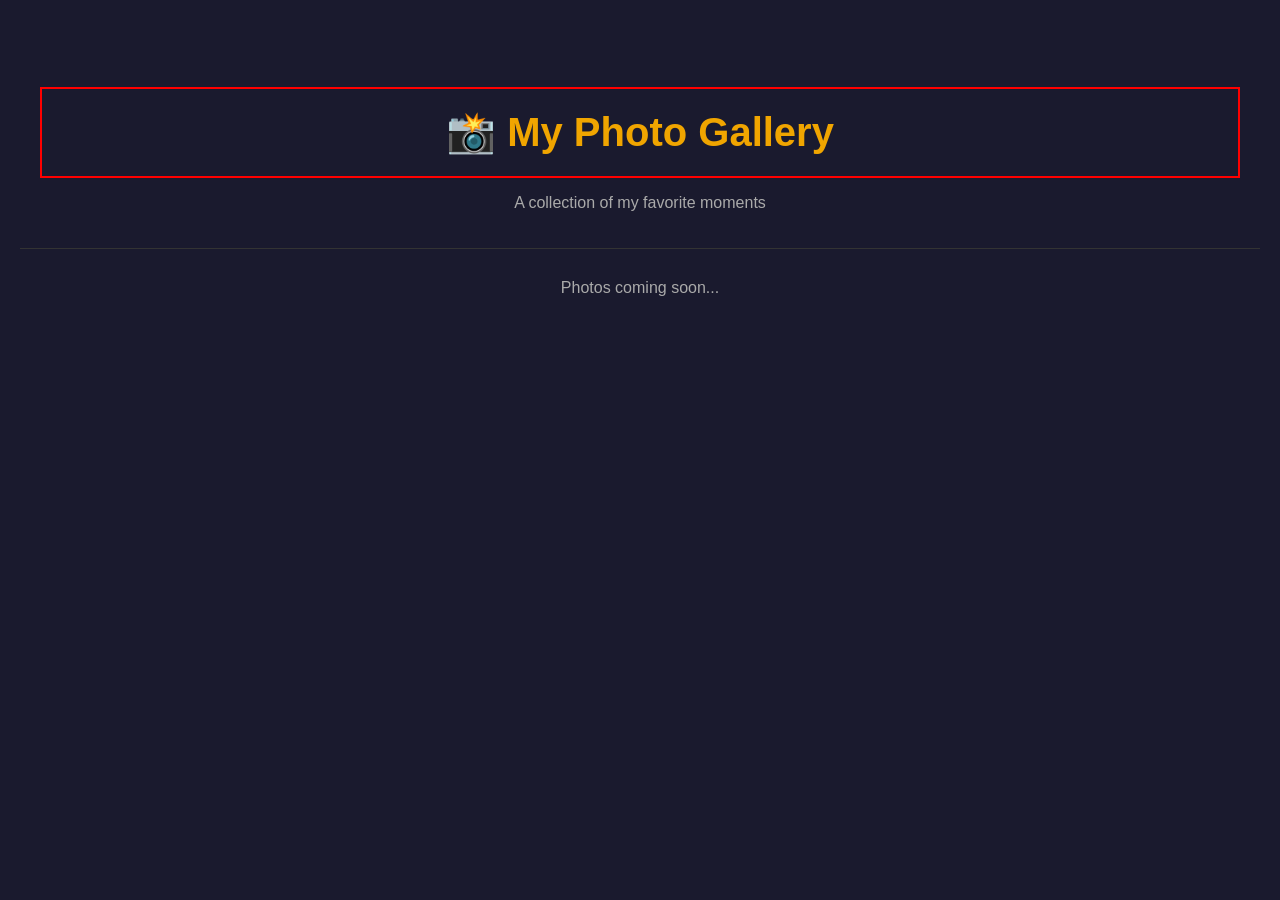
==== index.html @ 071d147f "Day 1 and Day 2: HTML structure and CSS styling" ====
<!DOCTYPE html>
<!-- This line tells the browser: "Hey, this is a modern HTML5 page" -->

<html lang="en">
    <!-- lang="en" tells the browser (and screen readers) this is in English -->

    <head>
        <!-- HEAD = the brain. Stuff here is NOT visible on the page -->
        <!-- It's settings, metadata, and links to the CSS files -->

        <meta charset="UTF-8">
        <!-- charset = character set. UTF-8 supports all letters/emoji worldwide -->

        <meta name="viewport" content="width=device-width, initial-scale=1.0">
        <!-- This makes it look right on phones (don't worry about this yet) -->


        <title>My Photo Gallery</title>
        <!-- This is the text that appears on the browser TAB -->

        <!-- This line connects your CSS file to this HTML file -->
        <link rel="stylesheet" href="css/style.css">

    </head>
    <body>

        <!-- HEADER: the top banner of your gallery -->
        <header>
            <h1>📸 My Photo Gallery</h1>
            <p>A collection of my favorite moments</p>
        </header>

  <!-- MAIN: this is where the photo grid will live (Day 3!) -->
  <main>
    <p>Photos coming soon...</p>
  </main>

    </body>

</html>
---- css/style.css ----
/* ================================
   GLOBAL STYLES
   These affect the whole page
================================ */

body {
  background-color: #1a1a2e;   /* dark navy background */
  color: #ffffff;               /* white text (inherits to all text inside) */
  font-family: Arial, sans-serif;
  margin: 0;                    /* removes default white space browsers add */
  padding: 20px;                /* breathing room inside the page edges */
}


/* ================================
   HEADER STYLES
================================ */

h1 {
  color: #f0a500;               /* gold color */
  text-align: center;
  font-size: 2.5rem;            /* rem = relative to base size. 2.5rem ≈ 40px */
  margin-bottom: 8px;


/* Try these and see what they do: */
    padding: 20px;          /* adds space inside around the text */
    border: 2px solid red;  /* adds a red border so you can SEE the box */
}

p {
  text-align: center;
  color: #aaaaaa;               /* light grey — softer than full white */
  font-size: 1rem;
}

/* ================================
   HEADER SECTION
================================ */

header {
    text-align: center;
    padding: 40px 20px 20px;     /* top right/left bottom */
    border-bottom: 1px solid #333333;  /* subtle dividing line */
    margin-bottom: 30px;
  }
  
  main {
    max-width: 1200px;           /* stops content from stretching too wide */
    margin: 0 auto;              /* auto left+right margin = centers the box */
  }
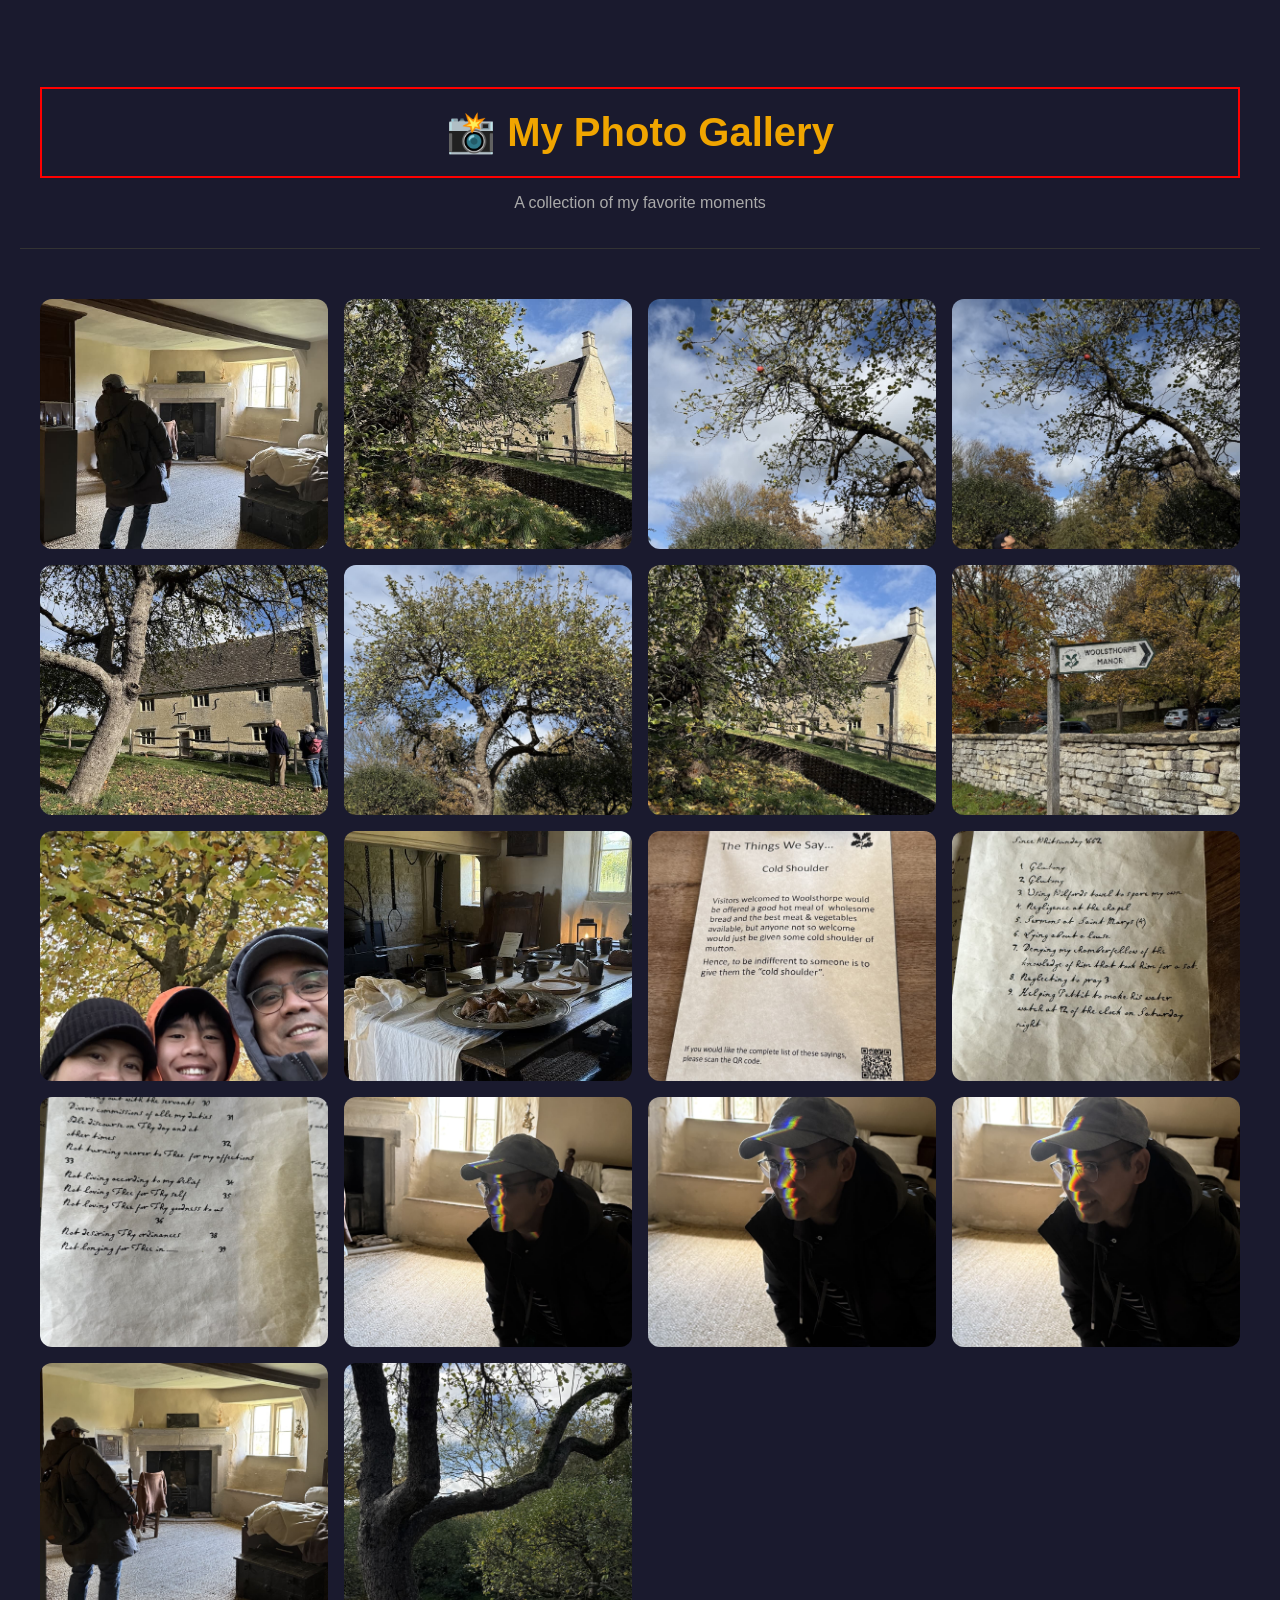
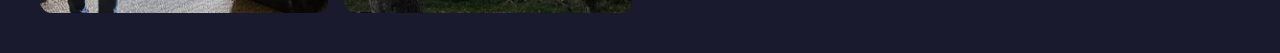
==== commit 4b6da810: "Day 3: Newton's Museum photo gallery grid" ====
--- a/index.html
+++ b/index.html
@@ -32,7 +32,83 @@
 
   <!-- MAIN: this is where the photo grid will live (Day 3!) -->
   <main>
-    <p>Photos coming soon...</p>
+
+    <section class="gallery">
+  
+      <div class="gallery-item">
+        <img src="images/newton-museum-01.jpg" alt="Newton's Museum visit - photo 1">
+      </div>
+  
+      <div class="gallery-item">
+        <img src="images/newton-museum-02.jpg" alt="Newton's Museum visit - photo 2">
+      </div>
+  
+      <div class="gallery-item">
+        <img src="images/newton-museum-03.jpg" alt="Newton's Museum visit - photo 3">
+      </div>
+  
+      <div class="gallery-item">
+        <img src="images/newton-museum-04.jpg" alt="Newton's Museum visit - photo 4">
+      </div>
+  
+      <div class="gallery-item">
+        <img src="images/newton-museum-05.jpg" alt="Newton's Museum visit - photo 5">
+      </div>
+  
+      <div class="gallery-item">
+        <img src="images/newton-museum-06.jpg" alt="Newton's Museum visit - photo 6">
+      </div>
+  
+      <div class="gallery-item">
+        <img src="images/newton-museum-07.jpg" alt="Newton's Museum visit - photo 7">
+      </div>
+  
+      <div class="gallery-item">
+        <img src="images/newton-museum-08.jpg" alt="Newton's Museum visit - photo 8">
+      </div>
+  
+      <div class="gallery-item">
+        <img src="images/newton-museum-09.jpg" alt="Newton's Museum visit - photo 9">
+      </div>
+  
+      <div class="gallery-item">
+        <img src="images/newton-museum-10.jpg" alt="Newton's Museum visit - photo 10">
+      </div>
+  
+      <div class="gallery-item">
+        <img src="images/newton-museum-11.jpg" alt="Newton's Museum visit - photo 11">
+      </div>
+  
+      <div class="gallery-item">
+        <img src="images/newton-museum-12.jpg" alt="Newton's Museum visit - photo 12">
+      </div>
+  
+      <div class="gallery-item">
+        <img src="images/newton-museum-13.jpg" alt="Newton's Museum visit - photo 13">
+      </div>
+  
+      <div class="gallery-item">
+        <img src="images/newton-museum-14.jpg" alt="Newton's Museum visit - photo 14">
+      </div>
+  
+      <div class="gallery-item">
+        <img src="images/newton-museum-15.jpg" alt="Newton's Museum visit - photo 15">
+      </div>
+  
+      <div class="gallery-item">
+        <img src="images/newton-museum-16.jpg" alt="Newton's Museum visit - photo 16">
+      </div>
+  
+      <div class="gallery-item">
+        <img src="images/newton-museum-17.jpg" alt="Newton's Museum visit - photo 17">
+      </div>
+  
+      <div class="gallery-item">
+        <img src="images/newton-museum-18.jpg" alt="Newton's Museum visit - photo 18">
+      </div>
+  
+    </section>
+  
   </main>
 
     </body>
--- a/css/style.css
+++ b/css/style.css
@@ -48,4 +48,39 @@
   main {
     max-width: 1200px;           /* stops content from stretching too wide */
     margin: 0 auto;              /* auto left+right margin = centers the box */
+  }
+
+  /* ================================
+   GALLERY GRID
+================================ */
+
+.gallery {
+    display: grid;
+    grid-template-columns: repeat(auto-fit, minmax(250px, 1fr));
+    gap: 16px;
+    padding: 20px 0;
+  }
+  
+  
+  /* ================================
+     EACH PHOTO CARD
+  ================================ */
+  
+  .gallery-item {
+    overflow: hidden;
+    border-radius: 12px;
+    background: #16213e;
+  }
+  
+  .gallery-item img {
+    width: 100%;
+    height: 250px;
+    object-fit: cover;
+    display: block;
+    transition: transform 0.3s ease;
+    cursor: pointer;
+  }
+  
+  .gallery-item img:hover {
+    transform: scale(1.05);
   }
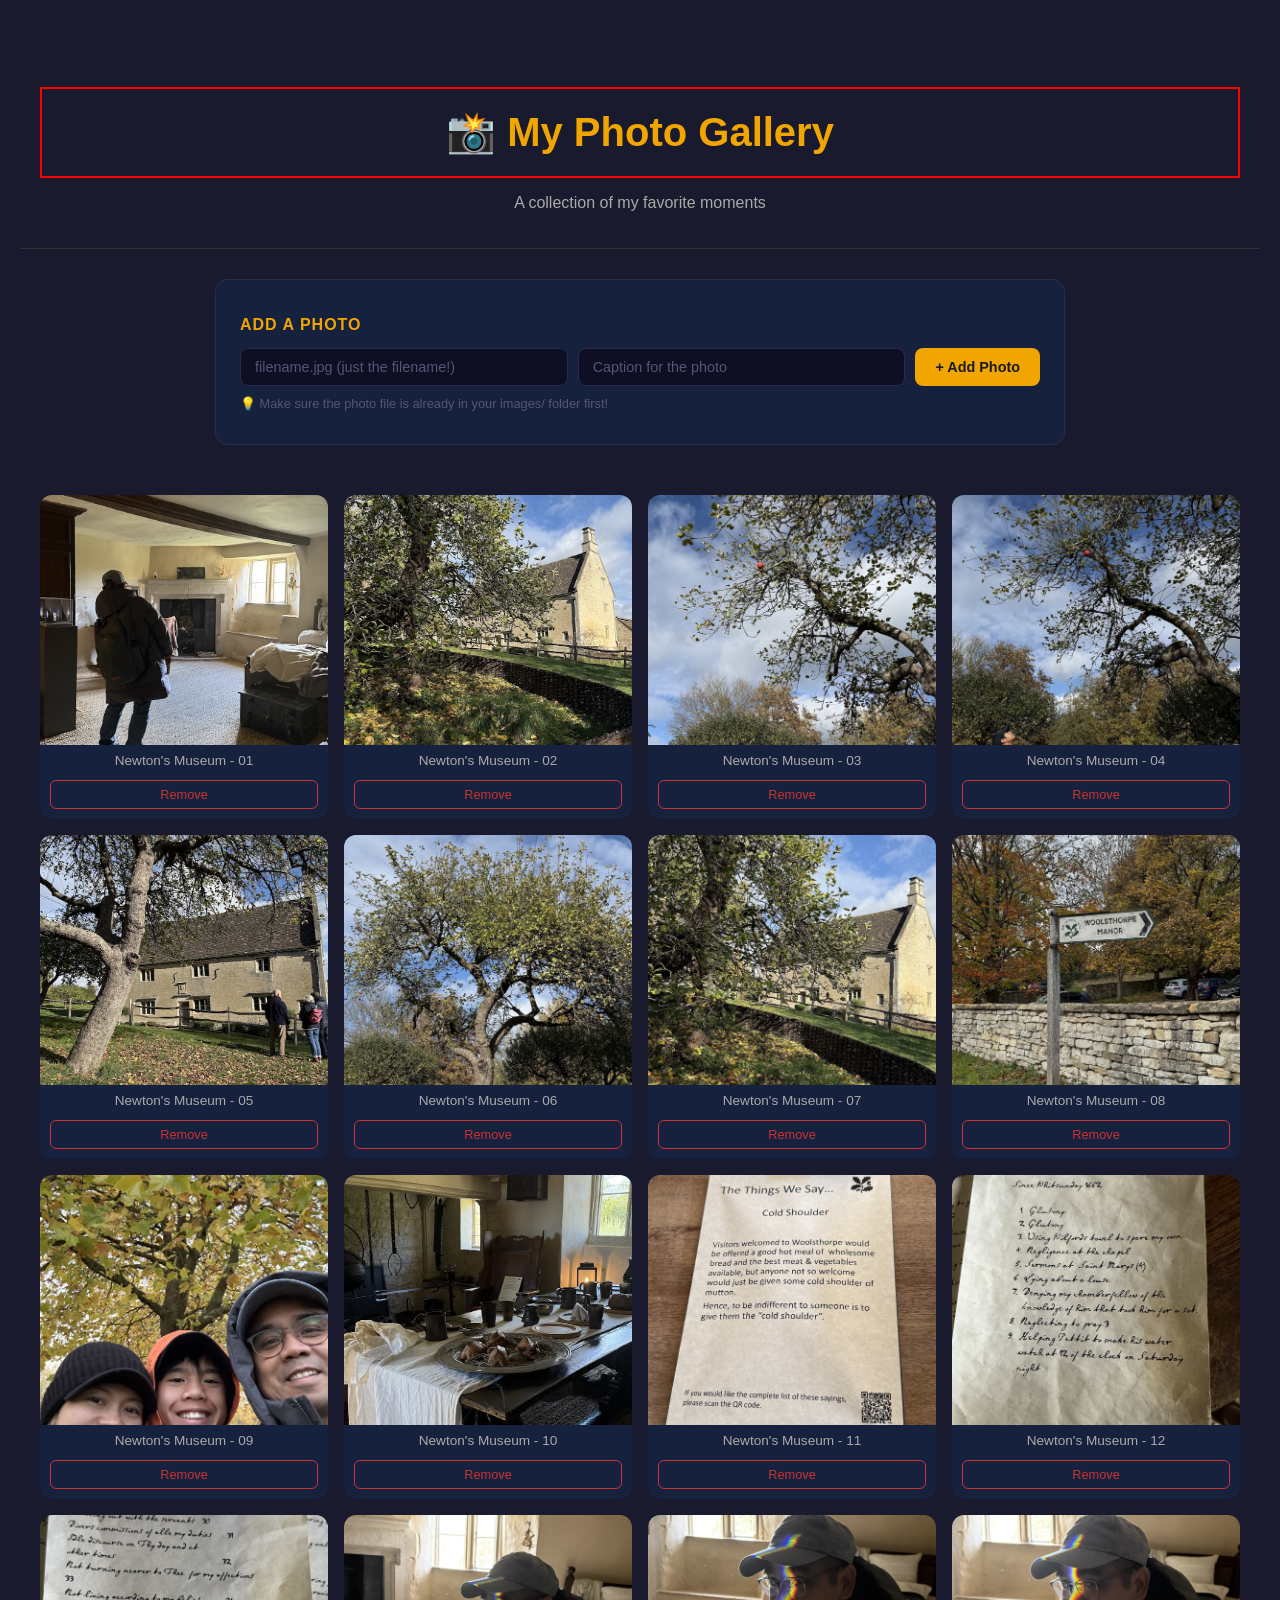
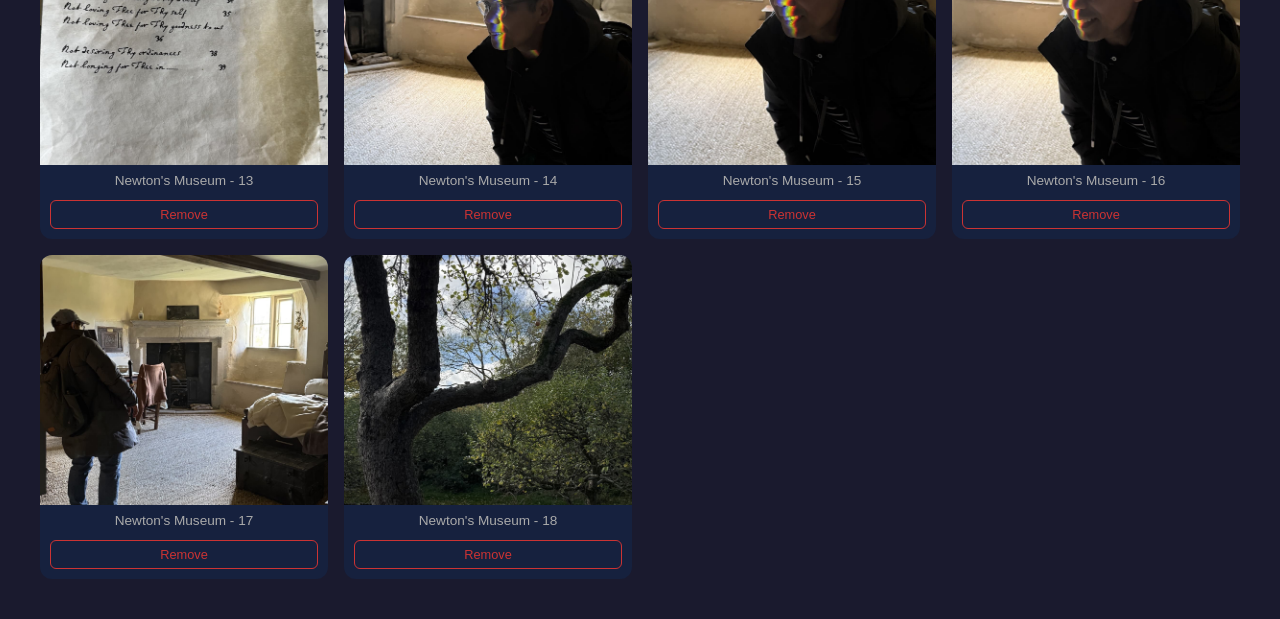
==== commit 5ba56057: "Day 5 complete: dynamic gallery fully working" ====
--- a/index.html
+++ b/index.html
@@ -15,7 +15,7 @@
         <!-- This makes it look right on phones (don't worry about this yet) -->
 
 
-        <title>My Photo Gallery</title>
+        <title>Newton's Museum - Photo Gallery</title>
         <!-- This is the text that appears on the browser TAB -->
 
         <!-- This line connects your CSS file to this HTML file -->
@@ -33,84 +33,55 @@
   <!-- MAIN: this is where the photo grid will live (Day 3!) -->
   <main>
 
+    <!-- ADD PHOTO CONTROL PANEL -->
+  <div class="controls">
+
+    <h3>Add a Photo</h3>
+
+    <div class="controls-row">
+
+      <input 
+        type="text" 
+        id="newSrc" 
+        placeholder="filename.jpg (just the filename!)">
+
+      <input 
+        type="text" 
+        id="newCaption" 
+        placeholder="Caption for the photo">
+
+      <button onclick="addPhoto()">+ Add Photo</button>
+
+    </div>
+
+    <p class="controls-note">
+      💡 Make sure the photo file is already in your images/ folder first!
+    </p>
+
+  </div>
+
+
+    <!-- Gallery is now built by JavaScript from the photos array in gallery.js -->
     <section class="gallery">
-  
-      <div class="gallery-item">
-        <img src="images/newton-museum-01.jpg" alt="Newton's Museum visit - photo 1">
-      </div>
-  
-      <div class="gallery-item">
-        <img src="images/newton-museum-02.jpg" alt="Newton's Museum visit - photo 2">
-      </div>
-  
-      <div class="gallery-item">
-        <img src="images/newton-museum-03.jpg" alt="Newton's Museum visit - photo 3">
-      </div>
-  
-      <div class="gallery-item">
-        <img src="images/newton-museum-04.jpg" alt="Newton's Museum visit - photo 4">
-      </div>
-  
-      <div class="gallery-item">
-        <img src="images/newton-museum-05.jpg" alt="Newton's Museum visit - photo 5">
-      </div>
-  
-      <div class="gallery-item">
-        <img src="images/newton-museum-06.jpg" alt="Newton's Museum visit - photo 6">
-      </div>
-  
-      <div class="gallery-item">
-        <img src="images/newton-museum-07.jpg" alt="Newton's Museum visit - photo 7">
-      </div>
-  
-      <div class="gallery-item">
-        <img src="images/newton-museum-08.jpg" alt="Newton's Museum visit - photo 8">
-      </div>
-  
-      <div class="gallery-item">
-        <img src="images/newton-museum-09.jpg" alt="Newton's Museum visit - photo 9">
-      </div>
-  
-      <div class="gallery-item">
-        <img src="images/newton-museum-10.jpg" alt="Newton's Museum visit - photo 10">
-      </div>
-  
-      <div class="gallery-item">
-        <img src="images/newton-museum-11.jpg" alt="Newton's Museum visit - photo 11">
-      </div>
-  
-      <div class="gallery-item">
-        <img src="images/newton-museum-12.jpg" alt="Newton's Museum visit - photo 12">
-      </div>
-  
-      <div class="gallery-item">
-        <img src="images/newton-museum-13.jpg" alt="Newton's Museum visit - photo 13">
-      </div>
-  
-      <div class="gallery-item">
-        <img src="images/newton-museum-14.jpg" alt="Newton's Museum visit - photo 14">
-      </div>
-  
-      <div class="gallery-item">
-        <img src="images/newton-museum-15.jpg" alt="Newton's Museum visit - photo 15">
-      </div>
-  
-      <div class="gallery-item">
-        <img src="images/newton-museum-16.jpg" alt="Newton's Museum visit - photo 16">
-      </div>
-  
-      <div class="gallery-item">
-        <img src="images/newton-museum-17.jpg" alt="Newton's Museum visit - photo 17">
-      </div>
-  
-      <div class="gallery-item">
-        <img src="images/newton-museum-18.jpg" alt="Newton's Museum visit - photo 18">
-      </div>
-  
+      <!-- JavaScript fills this in automatically -->
     </section>
   
   </main>
 
+  <!-- LIGHTBOX: hidden by default, shown by JavaScript when a photo is clicked -->
+  <div class="lightbox" id="lightbox">
+
+    <!-- The X button to close -->
+    <span class="close-btn" id="closeBtn">&times;</span>
+
+    <!-- This img starts empty — JavaScript fills it in when you click a photo -->
+    <img src="" alt="Expanded photo view" id="lightboxImg">
+
+  </div>
+
+  <!-- Link your JavaScript file — ALWAYS at the bottom, just before </body> -->
+  <script src="js/gallery.js"></script>
+
     </body>
 
 </html>
--- a/css/style.css
+++ b/css/style.css
@@ -83,4 +83,178 @@
   
   .gallery-item img:hover {
     transform: scale(1.05);
+  }
+
+  /* ================================
+   LIGHTBOX
+================================ */
+
+.lightbox {
+    /* Hidden by default — display none means it doesn't exist visually */
+    display: none;
+  
+    /* Fixed means it stays on screen even if you scroll */
+    position: fixed;
+  
+    /* Stretch to cover the ENTIRE screen */
+    top: 0;
+    left: 0;
+    width: 100%;
+    height: 100%;
+  
+    /* Semi-transparent dark background — the "dimming" effect */
+    background: rgba(0, 0, 0, 0.92);
+  
+    /* Center the photo horizontally and vertically */
+    display: flex;
+    justify-content: center;
+    align-items: center;
+  
+    /* Sits on top of everything else on the page */
+    z-index: 1000;
+  
+    /* Hidden until JavaScript adds the .active class */
+    opacity: 0;
+    pointer-events: none;    /* can't click it when hidden */
+    transition: opacity 0.3s ease;
+  }
+  
+  /* When JavaScript adds class="active", the lightbox becomes visible */
+  .lightbox.active {
+    opacity: 1;
+    pointer-events: all;    /* can click it again */
+  }
+  
+  /* The expanded photo inside the lightbox */
+  .lightbox img {
+    max-width: 90vw;        /* vw = viewport width. 90vw = 90% of screen width */
+    max-height: 85vh;       /* vh = viewport height. 85vh = 85% of screen height */
+    object-fit: contain;    /* show the WHOLE photo — no cropping! */
+    border-radius: 8px;
+    box-shadow: 0 20px 60px rgba(0, 0, 0, 0.8);
+  }
+  
+  /* The X close button */
+  .close-btn {
+    position: absolute;     /* position relative to the lightbox */
+    top: 20px;
+    right: 30px;
+    font-size: 2.5rem;
+    color: white;
+    cursor: pointer;
+    line-height: 1;
+    opacity: 0.7;
+    transition: opacity 0.2s ease;
+  }
+  
+  .close-btn:hover {
+    opacity: 1;             /* fully visible on hover */
+  }
+
+  /* ================================
+   CONTROL PANEL
+================================ */
+
+.controls {
+    max-width: 800px;
+    margin: 0 auto 30px;
+    padding: 20px 24px;
+    background: #16213e;       /* slightly lighter than page background */
+    border-radius: 12px;
+    border: 1px solid #2a2a4a;
+  }
+  
+  .controls h3 {
+    color: #f0a500;            /* gold — matches your heading */
+    margin-bottom: 14px;
+    font-size: 1rem;
+    text-transform: uppercase;
+    letter-spacing: 1px;
+  }
+  
+  .controls-row {
+    display: flex;             /* puts inputs and button in a row */
+    gap: 10px;
+    flex-wrap: wrap;           /* wraps to next line on small screens */
+  }
+  
+  .controls input {
+    flex: 1;                   /* each input takes equal space */
+    min-width: 160px;          /* won't shrink below this */
+    padding: 10px 14px;
+    background: #0f0f23;
+    border: 1px solid #2a2a4a;
+    border-radius: 8px;
+    color: white;
+    font-size: 0.9rem;
+    outline: none;             /* removes default browser focus ring */
+  }
+  
+  .controls input:focus {
+    border-color: #f0a500;     /* gold border when clicked into */
+  }
+  
+  .controls input::placeholder {
+    color: #555577;            /* dim placeholder text */
+  }
+  
+  .controls button {
+    padding: 10px 20px;
+    background: #f0a500;       /* gold button */
+    color: #1a1a2e;            /* dark text on gold */
+    border: none;
+    border-radius: 8px;
+    font-size: 0.9rem;
+    font-weight: bold;
+    cursor: pointer;
+    transition: background 0.2s ease;
+    white-space: nowrap;       /* keeps button text on one line */
+  }
+  
+  .controls button:hover {
+    background: #ffb800;       /* slightly brighter gold on hover */
+  }
+  
+  .controls-note {
+    margin-top: 10px;
+    font-size: 0.8rem;
+    color: #555577;
+    text-align: left;
+  }
+  
+  
+  /* ================================
+     REMOVE BUTTON (on each photo)
+  ================================ */
+  
+  .remove-btn {
+    display: block;
+    width: calc(100% - 20px);  /* full width minus some padding */
+    margin: 8px 10px 10px;
+    padding: 6px;
+    background: transparent;
+    border: 1px solid #cc3333;
+    border-radius: 6px;
+    color: #cc3333;
+    font-size: 0.8rem;
+    cursor: pointer;
+    transition: all 0.2s ease;
+  }
+  
+  .remove-btn:hover {
+    background: #cc3333;
+    color: white;
+  }
+  
+  
+  /* ================================
+     CAPTIONS
+  ================================ */
+  
+  .caption {
+    text-align: center;
+    padding: 8px 10px 4px;
+    font-size: 0.85rem;
+    color: #aaaaaa;
+    margin: 0;
   }
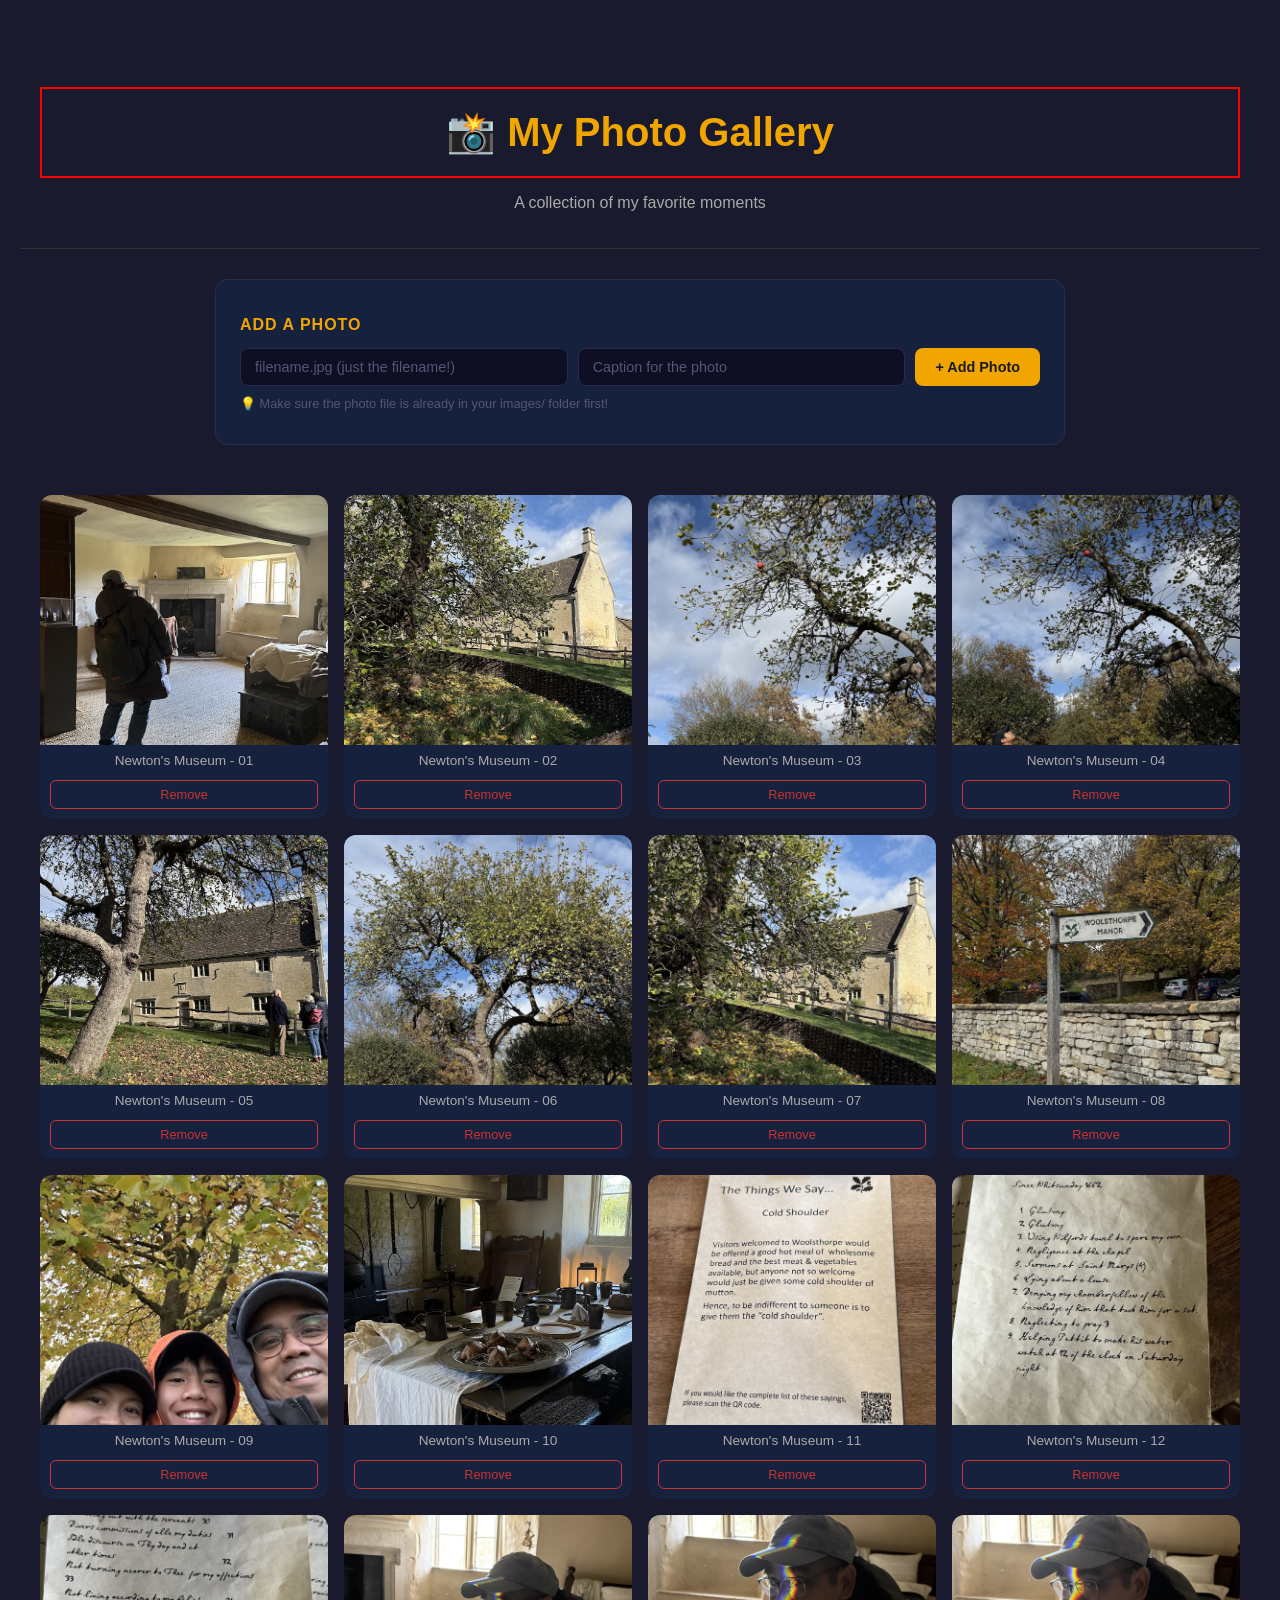
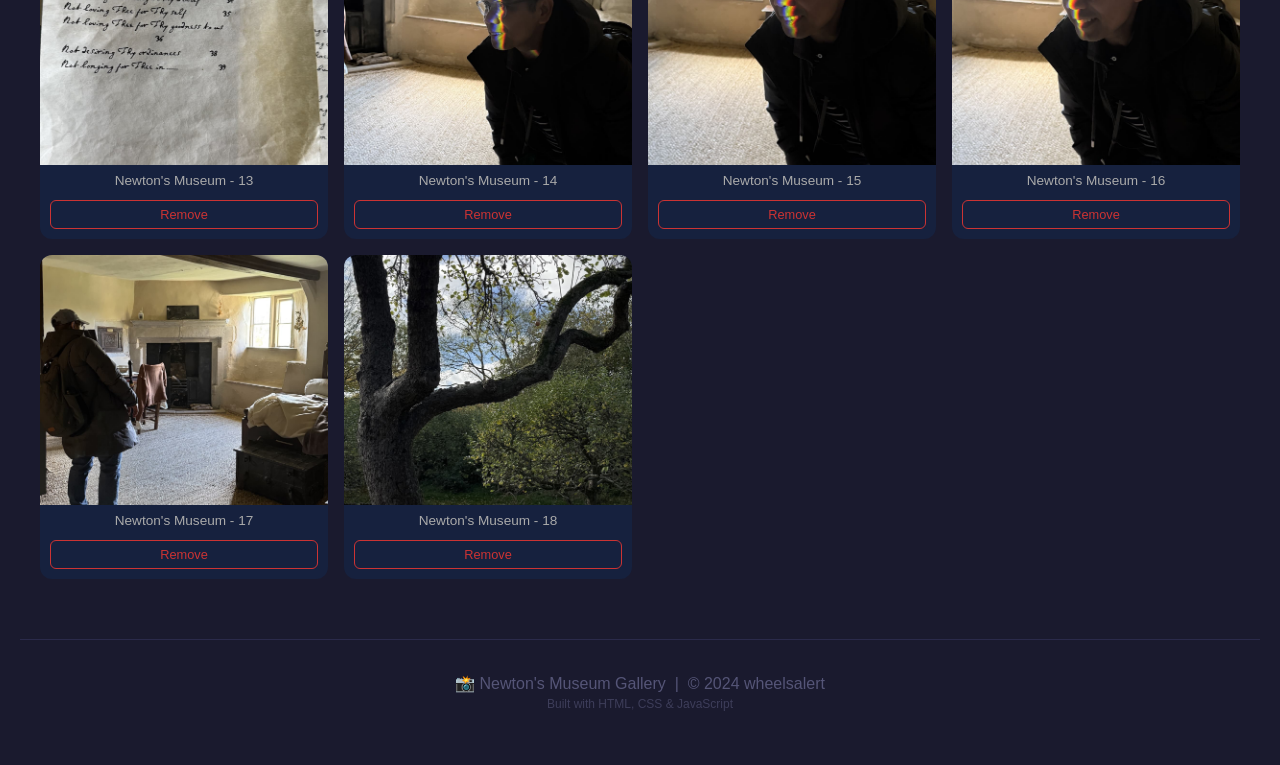
==== commit ce70a784: "Day 6: mobile responsive styles added" ====
--- a/index.html
+++ b/index.html
@@ -68,6 +68,12 @@
   
   </main>
 
+  <!-- FOOTER -->
+  <footer>
+    <p>📸 Newton's Museum Gallery &nbsp;|&nbsp; © 2024 wheelsalert</p>
+    <p class="footer-sub">Built with HTML, CSS & JavaScript</p>
+  </footer>
+
   <!-- LIGHTBOX: hidden by default, shown by JavaScript when a photo is clicked -->
   <div class="lightbox" id="lightbox">
 
--- a/css/style.css
+++ b/css/style.css
@@ -257,4 +257,67 @@
     font-size: 0.85rem;
     color: #aaaaaa;
     margin: 0;
+  }
+
+  /* ================================
+   MOBILE RESPONSIVE
+   These rules only apply when 
+   screen is 600px wide or less
+================================ */
+
+@media (max-width: 600px) {
+
+    h1 {
+      font-size: 1.6rem;      /* smaller heading on phone */
+    }
+  
+    .gallery {
+      grid-template-columns: repeat(2, 1fr);  /* 2 columns on phone */
+      gap: 8px;
+    }
+  
+    .gallery-item img {
+      height: 150px;          /* shorter tiles on small screen */
+    }
+  
+    .controls-row {
+      flex-direction: column;  /* stack inputs vertically on phone */
+    }
+  
+    .controls button {
+      width: 100%;             /* full width button on phone */
+    }
+  
+  }
+  
+  @media (max-width: 400px) {
+  
+    .gallery {
+      grid-template-columns: 1fr;   /* 1 column on very small phones */
+    }
+  
+  }
+
+  /* ================================
+   FOOTER
+================================ */
+
+footer {
+    text-align: center;
+    padding: 30px 20px;
+    margin-top: 40px;
+    border-top: 1px solid #2a2a4a;
+    color: #555577;
+    font-size: 0.85rem;
+  }
+  
+  footer p {
+    margin: 4px 0;
+    text-align: center;
+    color: #555577;
+  }
+  
+  .footer-sub {
+    font-size: 0.75rem;
+    opacity: 0.6;
   }
